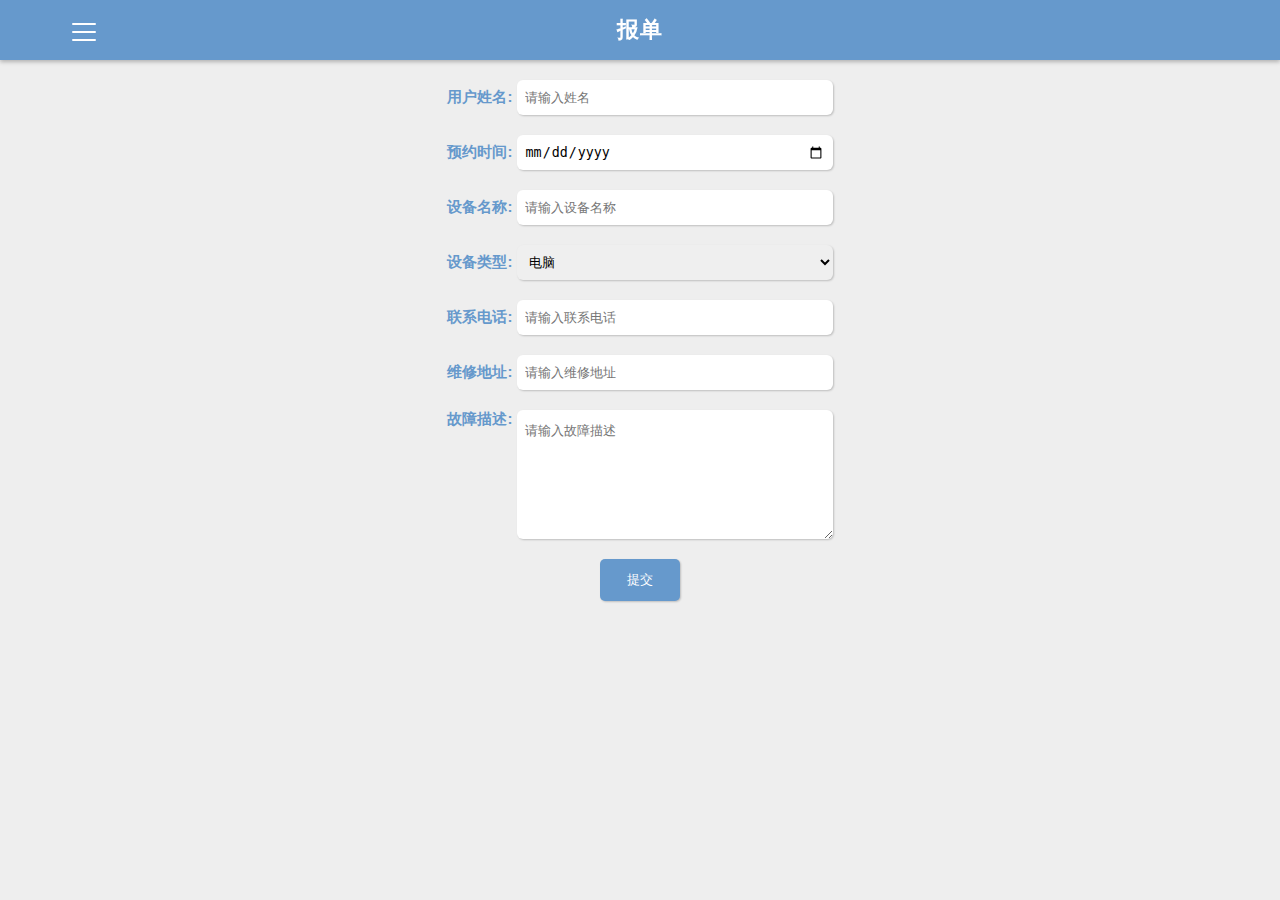
==== prototype/index.html @ dbd48de4 "导入原型设计" ====
<!DOCTYPE html>
<html lang="en">
<head>
	<meta charset="UTF-8">
	<title>报单</title>
	<link rel="stylesheet" href="style.css">
	<link rel="stylesheet" href="https://use.fontawesome.com/releases/v5.1.0/css/all.css" integrity="sha384-lKuwvrZot6UHsBSfcMvOkWwlCMgc0TaWr+30HWe3a4ltaBwTZhyTEggF5tJv8tbt" crossorigin="anonymous">
</head>
<body>
	<div id="app">
		<div class="header">
			<div class="title">报单</div>
			<div class="menu-btn" id="menu-btn">
				<div class="mstrip"></div>
				<div class="mstrip"></div>
				<div class="mstrip"></div>
			</div>
		</div>
		<div class="body">
			<form action="" id="take-bill">
				<label for="name">用户姓名:</label>
				<input type="text" id="name" name="name" placeholder="请输入姓名"><br>
				<label for="time">预约时间:</label>
				<input type="date" name="time" placeholder="请输入预约时间"><br>
				<label for="device">设备名称:</label>
				<input type="text" name="device" placeholder="请输入设备名称"><br>
				<label for="kind">设备类型:</label>
				<select name="kind" id="kind">
					<option value="1">电脑</option>
					<option value="2">电视</option>
					<option value="3">冰箱</option>
					<option value="4">空调</option>
					<option value="5">配件</option>
				</select><br>
				<label for="phone">联系电话:</label>
				<input type="phone" name="phone" placeholder="请输入联系电话"><br>
				<label for="address">维修地址:</label>
				<input type="address" name="address" placeholder="请输入维修地址"><br>
				<label for="description">故障描述:</label>
				<textarea name="description" id="" cols="30" rows="7" placeholder="请输入故障描述"></textarea><br>
				<button type="submit">提交</button>
			</form>
			<ul id="bill-list"></ul>
			<ul id="device-list"></ul>
			<div class="menu" id="menu">
				<ul class="menu-list">
					<li class="menu-item">
						<i class="fa fa-pen-square fa-2x"></i>
						<span class="menu-text">报修</span>
					</li>
					<li class="menu-item">
						<i class="fa fa-clipboard-list fa-2x"></i>
						<span class="menu-text">我的报修单</span>
					</li>
					<li class="menu-item">
						<i class="fa fa-cog fa-2x"></i>
						<span class="menu-text">我的设备</span>
					</li>
					<li class="menu-item">
						<i class="fa fa-comment-dots fa-2x"></i>
						<span class="menu-text">联系我们</span>
					</li>
				</ul>
			</div>
			<div class="cover" id="cover"></div>
		</div>
	</div>
	<script src="jquery-1.11.1.min.js"></script>
	<script src="main.js"></script>
</body>
</html>
---- prototype/style.css ----
body,.header {
	margin: 0 auto;
	padding: 0;
	font-family: sans-serif;
	background-color: #EEE;
	font-size: 15px;
	font-weight: bold;
	
}

.header {
	position: fixed;
	top: 0;
	left: 0;
	z-index: 4;
	width: 100%;
	height: 60px;
	box-shadow: 0 2px 4px rgba( 0, 0, 0, 0.25);
	background-color: #6699CC;
}

.title {
	margin: 0 auto;
	height: 100%;
	font-size: 22px;
	color: #FFF;
	letter-spacing: 1px;
	line-height: 60px;
	text-align: center;
}

.menu-btn {
	width: 40px;
	position: absolute;
	top: 14px;
	left: 5%;
	padding: 3px 0;
	border-radius: 3px;
	cursor: pointer;
}

.menu-btn:hover {
	background-color: rgba(255, 255, 255, 0.2);
}

.mstrip {
	margin: 6px auto;
	width: 60%;
	height: 2px;
	border-radius: 10px;
	background-color: #fff;
	transform-origin: 0;
}

.body {	
	position: relative;
	top: 80px;
}

form {
	text-align: center;
	

}

label {
	height: 20px;
	color: #6699CC;
}

select {
	height: 35px;
	padding: 0 8px;
	margin-bottom: 20px;
	width: 316px;
	border: none;
	box-shadow: 1px 1px 2px rgba(0,0,0,.2);
	border-radius: 6px;
}


input {
	height: 15px;
	margin-bottom: 20px;
	width: 300px;
	padding: 10px 8px;
	border: none;
	box-shadow: 1px 1px 2px rgba(0,0,0,.2);
	border-radius: 6px;
}



textarea {

	margin-bottom: 20px;
	width: 300px;
	padding: 12px 8px;
	border: none;
	box-shadow: 1px 1px 2px rgba(0,0,0,.2);
	border-radius: 6px;
	vertical-align: top;
}

button {
	background-color: #6699CC;
	color: #FFF;
	width: 80px;
	padding: 12px 8px;
	border: none;
	box-shadow: 1px 1px 2px rgba(0,0,0,.2);
	border-radius: 5px;

}


.menu {
	position: fixed;
	top: 0;
	left: -260px;
	z-index: 3;
	width: 250px;
	height: 100%;
	background-color: #2E2E3E;
	transition: .3s ease;
}
.menu-list {
	width: 100%;
	height: 300px;
	margin-top: 80px;
	list-style: none;
	color: #6699CC;
	padding: 0;

}

.menu-item {
	position: relative;
	height: 60px;
	cursor: pointer;

}
.menu-item:hover, .menu-item:active {
	background-color: #5d616d;
}

i {
	vertical-align: middle;
	width: 30px;
	height: 30px;
	margin:0 10px 0 40px;
	text-align: center;
	color: #CCC;
}
.menu-text {

	line-height: 60px;
	font-size: 16px;
	color: #CCC;
	font-weight: bold;
	letter-spacing: 1px;
}

.cover {
	position: fixed;
	top: 0;
	left: 0;
	background-color: rgba(0, 0, 0, .4);
	width: 100%;
	height: 100%;
	z-index: 2;
	display: none;
}

.bill-list {
	position: absolute;
	display: none;
	width: 100%;
	padding: 0;
	margin: 0 auto;
	padding-bottom: 100px;
}

.bill-item {
	position: relative;
	list-style: none;
	width: 90%;
	padding: 20px 0;
	background-color: #fff;
	border-radius: 3px;
	box-shadow: 0 1px 2px rgba(0, 0, 0, .1);
	overflow: auto;
	margin-bottom: 15px;
}
.bill-item:last-child {
	margin-bottom: 10px;
}
.bill-item span{
	float: left;
	width: 70%;
	margin-left: 14px;
	font-weight: 200;
}
.bill-item i {
	display: none;
}

.task-title {
	font-size: 16px;
}
.clear {
	position: absolute;
	top: 12px;
	right: 52px;
}
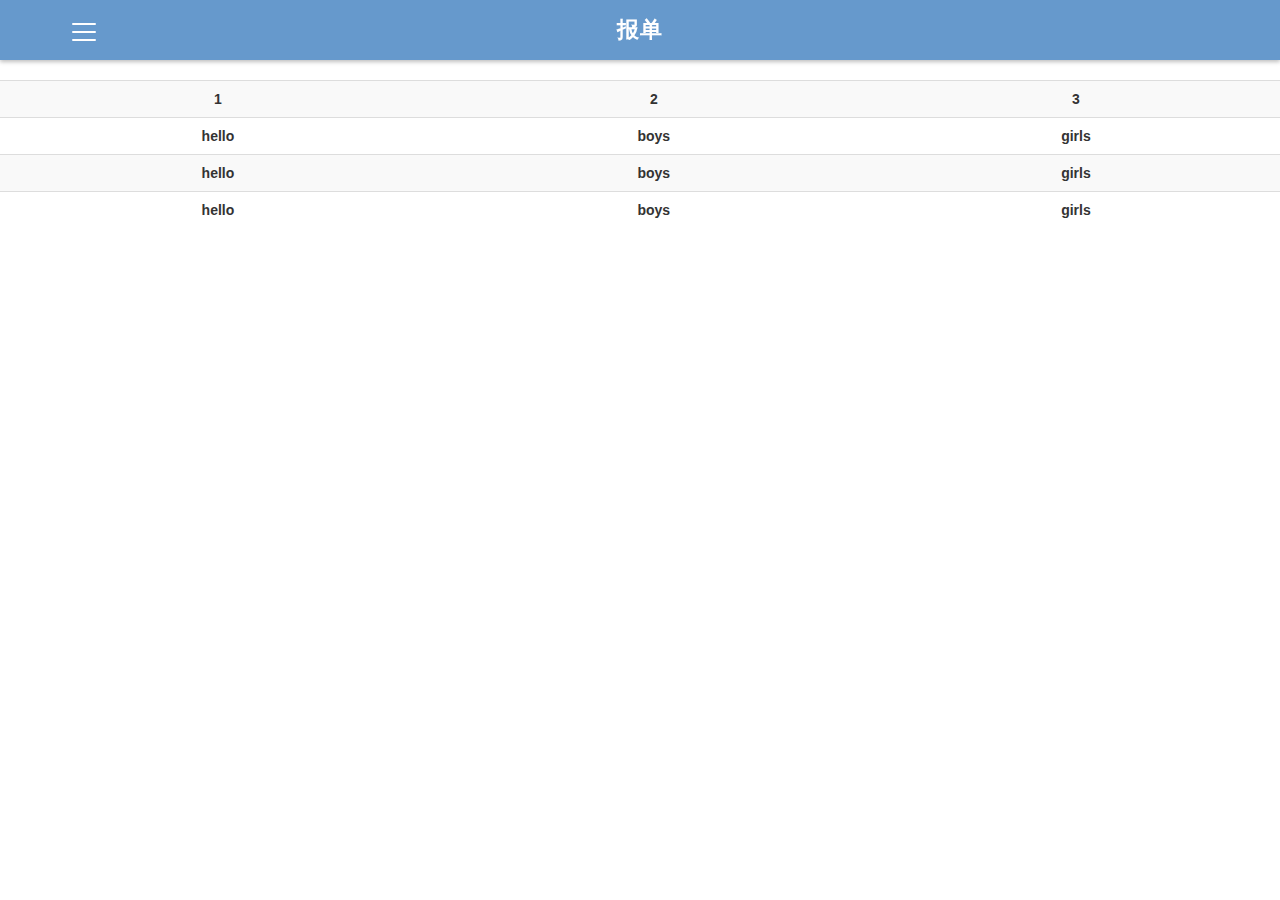
==== commit 20497fde: "原型设计" ====
--- a/prototype/index.html
+++ b/prototype/index.html
@@ -2,8 +2,10 @@
 <html lang="en">
 <head>
 	<meta charset="UTF-8">
-	<title>报单</title>
-	<link rel="stylesheet" href="style.css">
+	<title>客服工具</title>
+	<link rel="stylesheet" href="css/style.css">
+	<link rel="stylesheet" href="css/bootstrap.min.css">
+	<link rel="stylesheet" href="css/bootstrap.css">
 	<link rel="stylesheet" href="https://use.fontawesome.com/releases/v5.1.0/css/all.css" integrity="sha384-lKuwvrZot6UHsBSfcMvOkWwlCMgc0TaWr+30HWe3a4ltaBwTZhyTEggF5tJv8tbt" crossorigin="anonymous">
 </head>
 <body>
@@ -17,7 +19,7 @@
 			</div>
 		</div>
 		<div class="body">
-			<form action="" id="take-bill">
+			<!-- <form action="" id="take-bill">
 				<label for="name">用户姓名:</label>
 				<input type="text" id="name" name="name" placeholder="请输入姓名"><br>
 				<label for="time">预约时间:</label>
@@ -39,33 +41,58 @@
 				<label for="description">故障描述:</label>
 				<textarea name="description" id="" cols="30" rows="7" placeholder="请输入故障描述"></textarea><br>
 				<button type="submit">提交</button>
-			</form>
+			</form> -->
+			<table class="table table-striped" id="take-bill">
+				<tr>
+					<th style="text-align:center;">1</th>
+					<th style="text-align:center;">2</th>
+					<th style="text-align:center;">3</th>
+				</tr>
+				<tr>
+					<td>hello</td>
+					<td>boys</td>
+					<td>girls</td>
+				</tr>
+				<tr>
+					<td>hello</td>
+					<td>boys</td>
+					<td>girls</td>
+				</tr>
+				<tr>
+					<td>hello</td>
+					<td>boys</td>
+					<td>girls</td>
+				</tr>
+			</table>
+			
 			<ul id="bill-list"></ul>
 			<ul id="device-list"></ul>
 			<div class="menu" id="menu">
 				<ul class="menu-list">
 					<li class="menu-item">
 						<i class="fa fa-pen-square fa-2x"></i>
-						<span class="menu-text">报修</span>
+						<span class="menu-text">报单受理</span>
 					</li>
 					<li class="menu-item">
 						<i class="fa fa-clipboard-list fa-2x"></i>
-						<span class="menu-text">我的报修单</span>
+						<span class="menu-text">任务单分配</span>
 					</li>
 					<li class="menu-item">
 						<i class="fa fa-cog fa-2x"></i>
-						<span class="menu-text">我的设备</span>
+						<span class="menu-text">维修人员列表</span>
 					</li>
 					<li class="menu-item">
 						<i class="fa fa-comment-dots fa-2x"></i>
-						<span class="menu-text">联系我们</span>
+						<span class="menu-text">反馈管理</span>
 					</li>
 				</ul>
 			</div>
 			<div class="cover" id="cover"></div>
 		</div>
 	</div>
-	<script src="jquery-1.11.1.min.js"></script>
-	<script src="main.js"></script>
+	<script src="js/jquery-1.11.1.min.js"></script>
+	<script src="js/main.js"></script>
+	<script src="js/bootstrap.min.js"></script>
+	<script src="js/bootstrap.js"></script>
 </body>
 </html>--- a/prototype/css/style.css
+++ b/prototype/css/style.css
@@ -0,0 +1,222 @@
+
+
+body,.header {
+	margin: 0 auto;
+	padding: 0;
+	font-family: sans-serif;
+	background-color: #EEE;
+	font-size: 15px;
+	font-weight: bold;
+	
+}
+
+.header {
+	position: fixed;
+	top: 0;
+	left: 0;
+	z-index: 4;
+	width: 100%;
+	height: 60px;
+	box-shadow: 0 2px 4px rgba( 0, 0, 0, 0.25);
+	background-color: #6699CC;
+}
+
+.title {
+	margin: 0 auto;
+	height: 100%;
+	font-size: 22px;
+	color: #FFF;
+	letter-spacing: 1px;
+	line-height: 60px;
+	text-align: center;
+}
+
+.menu-btn {
+	width: 40px;
+	position: absolute;
+	top: 14px;
+	left: 5%;
+	padding: 3px 0;
+	border-radius: 3px;
+	cursor: pointer;
+}
+
+.menu-btn:hover {
+	background-color: rgba(255, 255, 255, 0.2);
+}
+
+.mstrip {
+	margin: 6px auto;
+	width: 60%;
+	height: 2px;
+	border-radius: 10px;
+	background-color: #fff;
+	transform-origin: 0;
+}
+
+.body {	
+	position: relative;
+	top: 80px;
+}
+
+form {
+	text-align: center;
+	
+
+}
+
+table {
+	width: 80%;
+	text-align: center;
+}
+
+label {
+	height: 20px;
+	color: #6699CC;
+}
+
+select {
+	height: 35px;
+	padding: 0 8px;
+	margin-bottom: 20px;
+	width: 316px;
+	border: none;
+	box-shadow: 1px 1px 2px rgba(0,0,0,.2);
+	border-radius: 6px;
+}
+
+
+input {
+	height: 15px;
+	margin-bottom: 20px;
+	width: 300px;
+	padding: 10px 8px;
+	border: none;
+	box-shadow: 1px 1px 2px rgba(0,0,0,.2);
+	border-radius: 6px;
+}
+
+
+
+textarea {
+
+	margin-bottom: 20px;
+	width: 300px;
+	padding: 12px 8px;
+	border: none;
+	box-shadow: 1px 1px 2px rgba(0,0,0,.2);
+	border-radius: 6px;
+	vertical-align: top;
+}
+
+button {
+	background-color: #6699CC;
+	color: #FFF;
+	width: 80px;
+	padding: 12px 8px;
+	border: none;
+	box-shadow: 1px 1px 2px rgba(0,0,0,.2);
+	border-radius: 5px;
+
+}
+
+
+.menu {
+	position: fixed;
+	top: 0;
+	left: -260px;
+	z-index: 3;
+	width: 250px;
+	height: 100%;
+	background-color: #2E2E3E;
+	transition: .3s ease;
+}
+.menu-list {
+	width: 100%;
+	height: 300px;
+	margin-top: 80px;
+	list-style: none;
+	color: #6699CC;
+	padding: 0;
+
+}
+
+.menu-item {
+	position: relative;
+	height: 60px;
+	cursor: pointer;
+
+}
+.menu-item:hover, .menu-item:active {
+	background-color: #5d616d;
+}
+
+i {
+	vertical-align: middle;
+	width: 30px;
+	height: 30px;
+	margin:0 10px 0 40px;
+	text-align: center;
+	color: #CCC;
+}
+.menu-text {
+
+	line-height: 60px;
+	font-size: 16px;
+	color: #CCC;
+	font-weight: bold;
+	letter-spacing: 1px;
+}
+
+.cover {
+	position: fixed;
+	top: 0;
+	left: 0;
+	background-color: rgba(0, 0, 0, .4);
+	width: 100%;
+	height: 100%;
+	z-index: 2;
+	display: none;
+}
+
+.bill-list {
+	position: absolute;
+	display: none;
+	width: 100%;
+	padding: 0;
+	margin: 0 auto;
+	padding-bottom: 100px;
+}
+
+.bill-item {
+	position: relative;
+	list-style: none;
+	width: 90%;
+	padding: 20px 0;
+	background-color: #fff;
+	border-radius: 3px;
+	box-shadow: 0 1px 2px rgba(0, 0, 0, .1);
+	overflow: auto;
+	margin-bottom: 15px;
+}
+.bill-item:last-child {
+	margin-bottom: 10px;
+}
+.bill-item span{
+	float: left;
+	width: 70%;
+	margin-left: 14px;
+	font-weight: 200;
+}
+.bill-item i {
+	display: none;
+}
+
+.task-title {
+	font-size: 16px;
+}
+.clear {
+	position: absolute;
+	top: 12px;
+	right: 52px;
+}